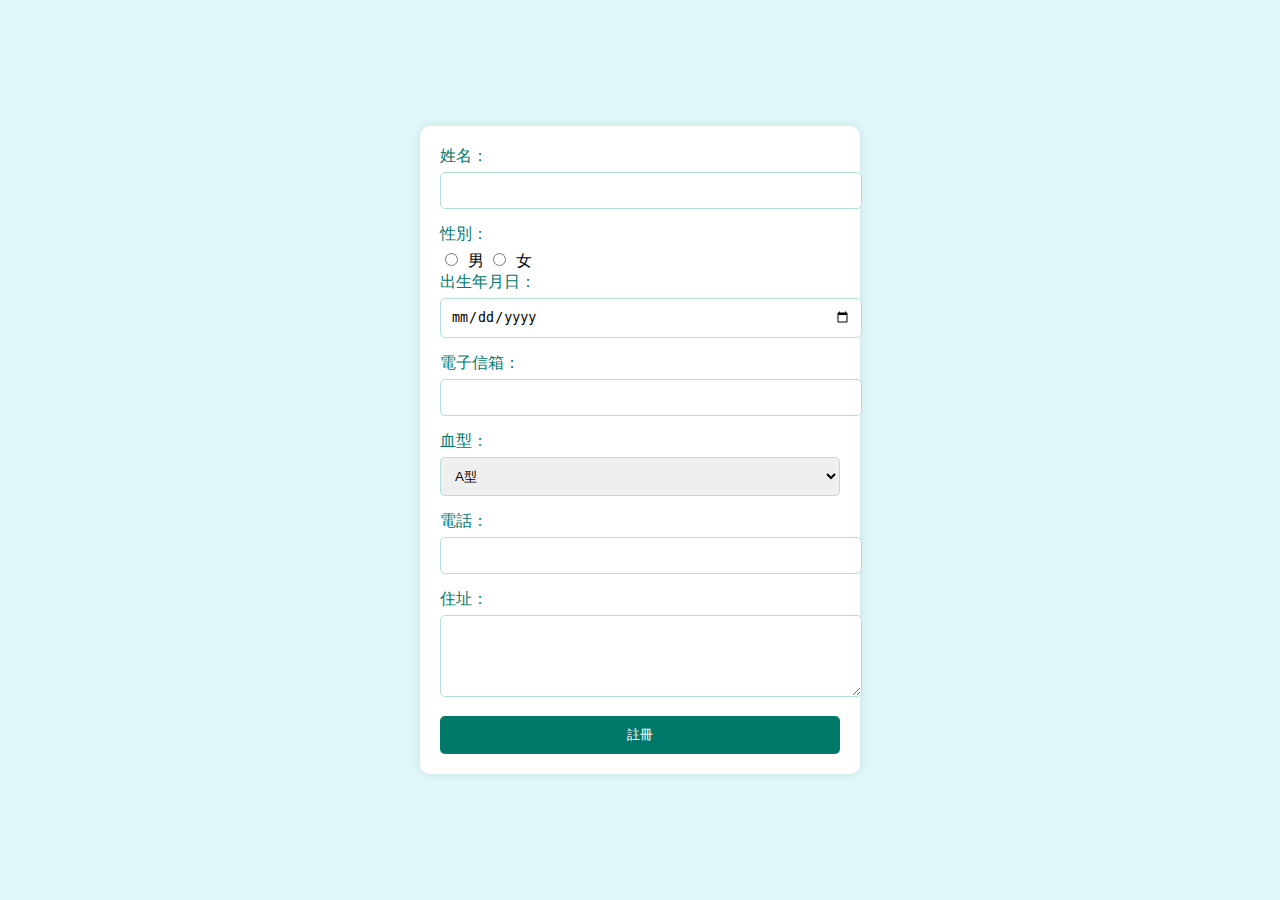
==== HW2/index.html @ 8539f1e9 "Create index.html" ====
<!DOCTYPE html>
<html lang="zh-Hant">
<head>
    <meta charset="UTF-8">
    <title>註冊表單(有css)</title>
    <style>
        body {
            background-color: #E0F7FA;
            font-family: Arial, sans-serif;
            display: flex;
            justify-content: center;
            align-items: center;
            height: 100vh;
            margin: 0;
        }
        form {
            background-color: #FFFFFF;
            padding: 20px;
            border-radius: 10px;
            box-shadow: 0 0 10px rgba(0, 0, 0, 0.1);
            width: 100%;
            max-width: 400px;
        }
        label {
            display: block;
            margin-bottom: 5px;
            color: #00796B;
        }
        input[type="text"], 
        input[type="date"], 
        input[type="email"], 
        input[type="tel"], 
        select, 
        textarea {
            width: 100%;
            padding: 10px;
            margin-bottom: 15px;
            border: 1px solid #B2DFDB;
            border-radius: 5px;
        }
        input[type="radio"] {
            margin-right: 10px;
        }
        input[type="submit"] {
            background-color: #00796B;
            color: #FFFFFF;
            border: none;
            padding: 10px;
            border-radius: 5px;
            cursor: pointer;
            width: 100%;
        }
        input[type="submit"]:hover {
            background-color: #004D40;
        }
    </style>
</head>
<body>
    <form action="/submit_registration" method="post">
        <label for="name">姓名：</label>
        <input type="text" id="name" name="name" required>

        <label for="gender">性別：</label>
        <input type="radio" id="male" name="gender" value="male" required>男
        <input type="radio" id="female" name="gender" value="female" required>女

        <label for="dob">出生年月日：</label>
        <input type="date" id="dob" name="dob" required>

        <label for="email">電子信箱：</label>
        <input type="email" id="email" name="email" required>

        <label for="blood-type">血型：</label>
        <select id="blood-type" name="blood-type" required>
            <option value="A">A型</option>
            <option value="B">B型</option>
            <option value="AB">AB型</option>
            <option value="O">O型</option>
        </select>

        <label for="phone">電話：</label>
        <input type="tel" id="phone" name="phone" required>

        <label for="address">住址：</label>
        <textarea id="address" name="address" rows="4" required></textarea>

        <input type="submit" value="註冊">
    </form>
</body>
</html>
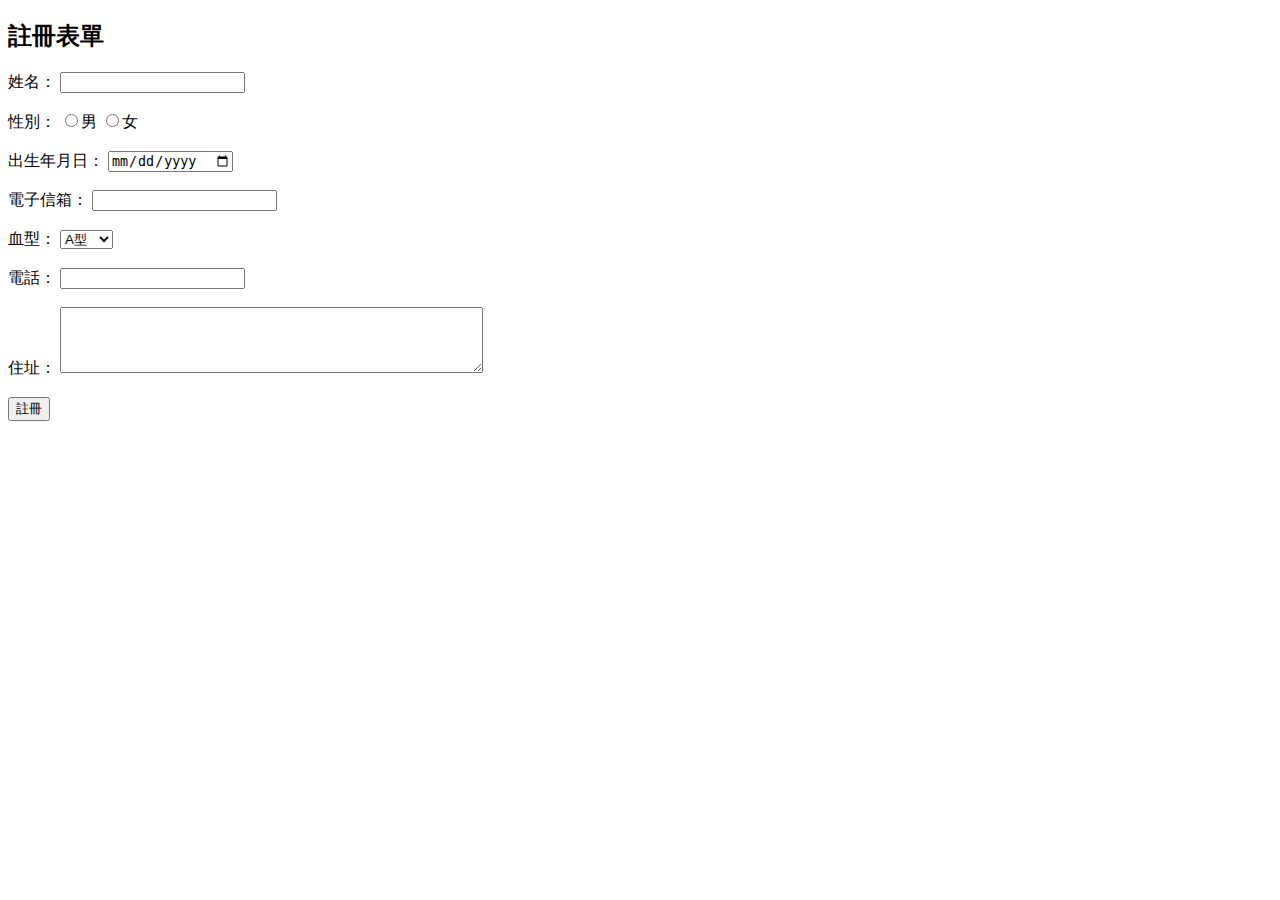
==== commit 244739a8: "Rename index.html2 to index.html" ====
--- a/HW2/index.html
+++ b/HW2/index.html
@@ -2,73 +2,23 @@
 <html lang="zh-Hant">
 <head>
     <meta charset="UTF-8">
-    <title>註冊表單(有css)</title>
-    <style>
-        body {
-            background-color: #E0F7FA;
-            font-family: Arial, sans-serif;
-            display: flex;
-            justify-content: center;
-            align-items: center;
-            height: 100vh;
-            margin: 0;
-        }
-        form {
-            background-color: #FFFFFF;
-            padding: 20px;
-            border-radius: 10px;
-            box-shadow: 0 0 10px rgba(0, 0, 0, 0.1);
-            width: 100%;
-            max-width: 400px;
-        }
-        label {
-            display: block;
-            margin-bottom: 5px;
-            color: #00796B;
-        }
-        input[type="text"], 
-        input[type="date"], 
-        input[type="email"], 
-        input[type="tel"], 
-        select, 
-        textarea {
-            width: 100%;
-            padding: 10px;
-            margin-bottom: 15px;
-            border: 1px solid #B2DFDB;
-            border-radius: 5px;
-        }
-        input[type="radio"] {
-            margin-right: 10px;
-        }
-        input[type="submit"] {
-            background-color: #00796B;
-            color: #FFFFFF;
-            border: none;
-            padding: 10px;
-            border-radius: 5px;
-            cursor: pointer;
-            width: 100%;
-        }
-        input[type="submit"]:hover {
-            background-color: #004D40;
-        }
-    </style>
+    <title>註冊表單(沒有css)</title>
 </head>
 <body>
+    <h2>註冊表單</h2>
     <form action="/submit_registration" method="post">
         <label for="name">姓名：</label>
-        <input type="text" id="name" name="name" required>
+        <input type="text" id="name" name="name" required><br><br>
 
         <label for="gender">性別：</label>
         <input type="radio" id="male" name="gender" value="male" required>男
-        <input type="radio" id="female" name="gender" value="female" required>女
+        <input type="radio" id="female" name="gender" value="female" required>女<br><br>
 
         <label for="dob">出生年月日：</label>
-        <input type="date" id="dob" name="dob" required>
+        <input type="date" id="dob" name="dob" required><br><br>
 
         <label for="email">電子信箱：</label>
-        <input type="email" id="email" name="email" required>
+        <input type="email" id="email" name="email" required><br><br>
 
         <label for="blood-type">血型：</label>
         <select id="blood-type" name="blood-type" required>
@@ -76,13 +26,13 @@
             <option value="B">B型</option>
             <option value="AB">AB型</option>
             <option value="O">O型</option>
-        </select>
+        </select><br><br>
 
         <label for="phone">電話：</label>
-        <input type="tel" id="phone" name="phone" required>
+        <input type="tel" id="phone" name="phone" required><br><br>
 
         <label for="address">住址：</label>
-        <textarea id="address" name="address" rows="4" required></textarea>
+        <textarea id="address" name="address" rows="4" cols="50" required></textarea><br><br>
 
         <input type="submit" value="註冊">
     </form>
